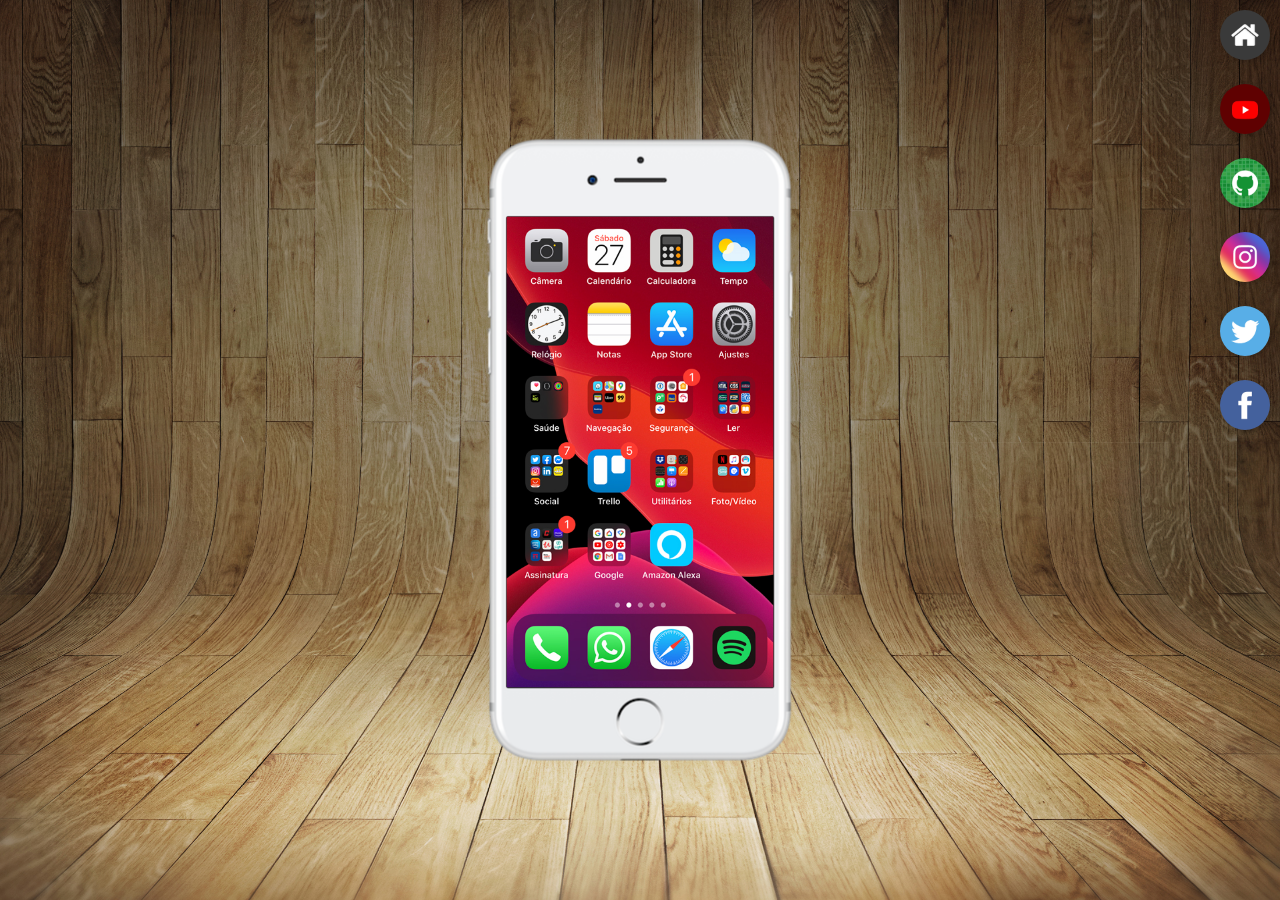
==== index.html @ ad7ce23b "arquivos link perfil bio" ====
<!DOCTYPE html>
<html lang="pt-br">
<head>
    <meta charset="UTF-8">
    <meta http-equiv="X-UA-Compatible" content="IE=edge">
    <meta name="viewport" content="width=device-width, initial-scale=1.0">
    <link rel="shortcut icon" href="favicon.ico" type="image/x-icon">
    <link rel="stylesheet" href="estilos/style.css">
    <title>Projeto Rede Sociais</title>
</head>
<body>
    <main>
        <section id="telefone">
            <iframe src="home.html" name="tela" id="tela" frameborder="0"> Seu Navegador não é compatível com isso.</iframe>

        </section>
        <section id="rede-sociais">
            <a href="home.html" target="tela"> <img src="imagens/logo-home.jpg" alt="Home"></a><br>
            <a href="youtube.html" target="tela"><img src="imagens/logo-youtube.jpg" alt="Youtube"></a><br>
            <a href="github.html" target="tela"><img src="imagens/logo-github.jpg" alt="Github"></a><br>
            <a href="instagram.html" target="tela"><img src="imagens/logo-instagram.jpg" alt="Instagram"></a><br>
            <a href="twitter.html" target="tela"><img src="imagens/logo-twitter.jpg" alt="twitter"></a><br>
            <a href="facebook.html" target="tela"><img src="imagens/logo-facebook.jpg" alt="facebook"></a>
        </section>
    </main>
    
</body>
</html>
---- estilos/style.css ----
@charset "UTF-8";

*{
    margin: 0px;
    padding: 0px;
    font-family: Arial, Helvetica, sans-serif;
}

html, body {
    height: 100vh;
    width: 100vw;
    background-color: black;
}

body{
    background: url(../imagens/fundo-madeira.jpg) no-repeat top center ;
    background-size: cover;
    background-attachment: fixed;
}

main{
    position: relative;
    height: 100vh;
}

section#telefone{
    position: absolute;
    top: 50%;
    left: 50%;
    transform: translate(-50%, -50%);
    height: 627px;
    width: 311px;
    background:url('../imagens/frame-iphone.png') no-repeat;
}
iframe#tela{
    position: relative;
    top: 80px;
    left: 22px;
    width: 267px;
    height: 471px;
}
section#rede-sociais{
    text-align: right;
}
section#rede-sociais > a > img{
    width: 50px;
    margin: 10px;
    border-radius: 50%;
    box-shadow: 2px 2px 5px rgba(0, 0, 0, 0.185);
    box-sizing: border-box;
}
section#rede-sociais img:hover{
    border:2px solid rgba(255, 255, 255, 0.532);
    transform: translate(-3px , -3px);
    box-shadow: 5px 5px 10px rgba(0, 0, 0, 0.416);
    transition: transform 0.4s, border .6s;
}
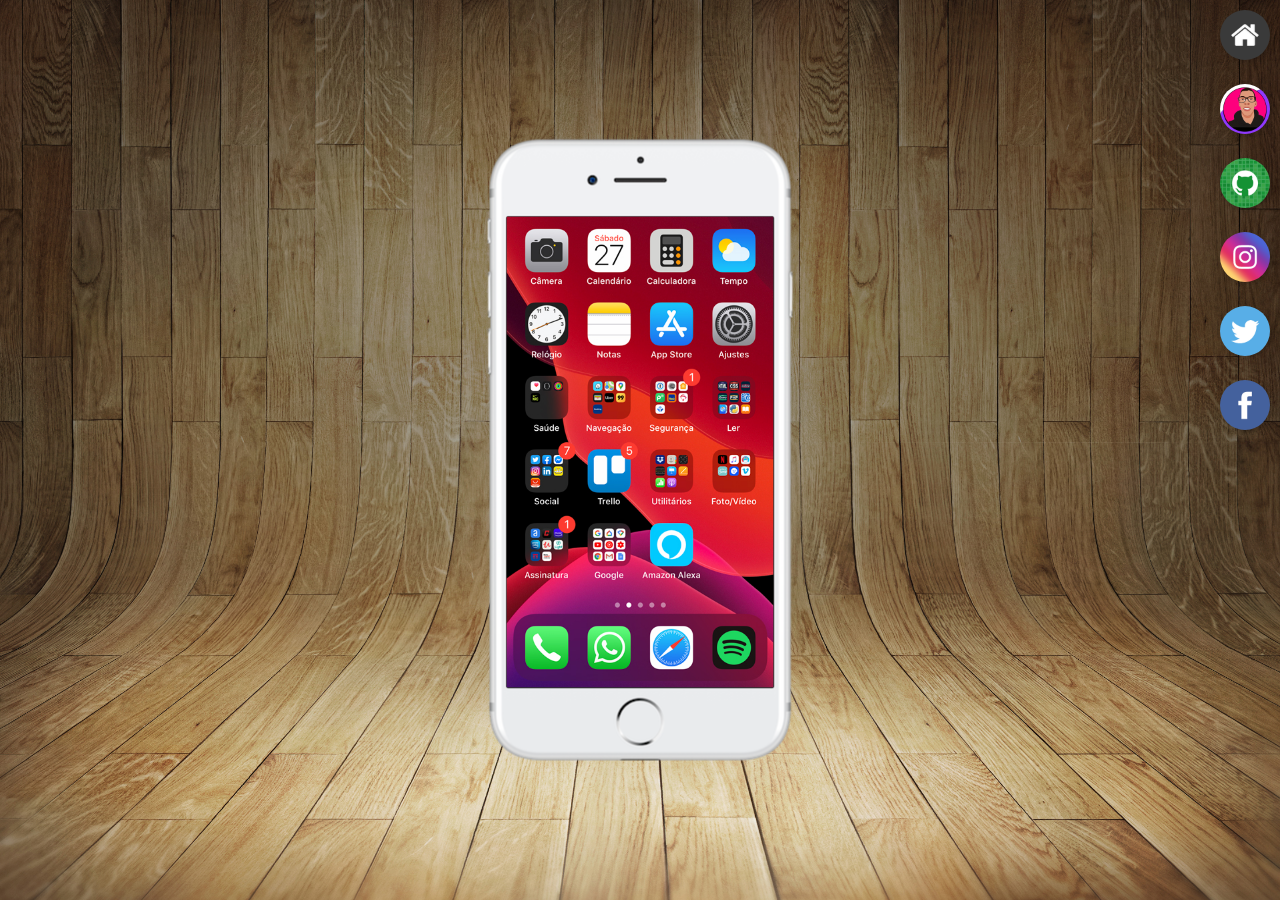
==== commit a2dbd359: "att" ====
--- a/index.html
+++ b/index.html
@@ -16,7 +16,7 @@
         </section>
         <section id="rede-sociais">
             <a href="home.html" target="tela"> <img src="imagens/logo-home.jpg" alt="Home"></a><br>
-            <a href="youtube.html" target="tela"><img src="imagens/logo-youtube.jpg" alt="Youtube"></a><br>
+            <a href="maldevdev.html" target="tela"><img src="imagens/logo-malves.jpg" alt="malvesdev"></a><br>
             <a href="github.html" target="tela"><img src="imagens/logo-github.jpg" alt="Github"></a><br>
             <a href="instagram.html" target="tela"><img src="imagens/logo-instagram.jpg" alt="Instagram"></a><br>
             <a href="twitter.html" target="tela"><img src="imagens/logo-twitter.jpg" alt="twitter"></a><br>
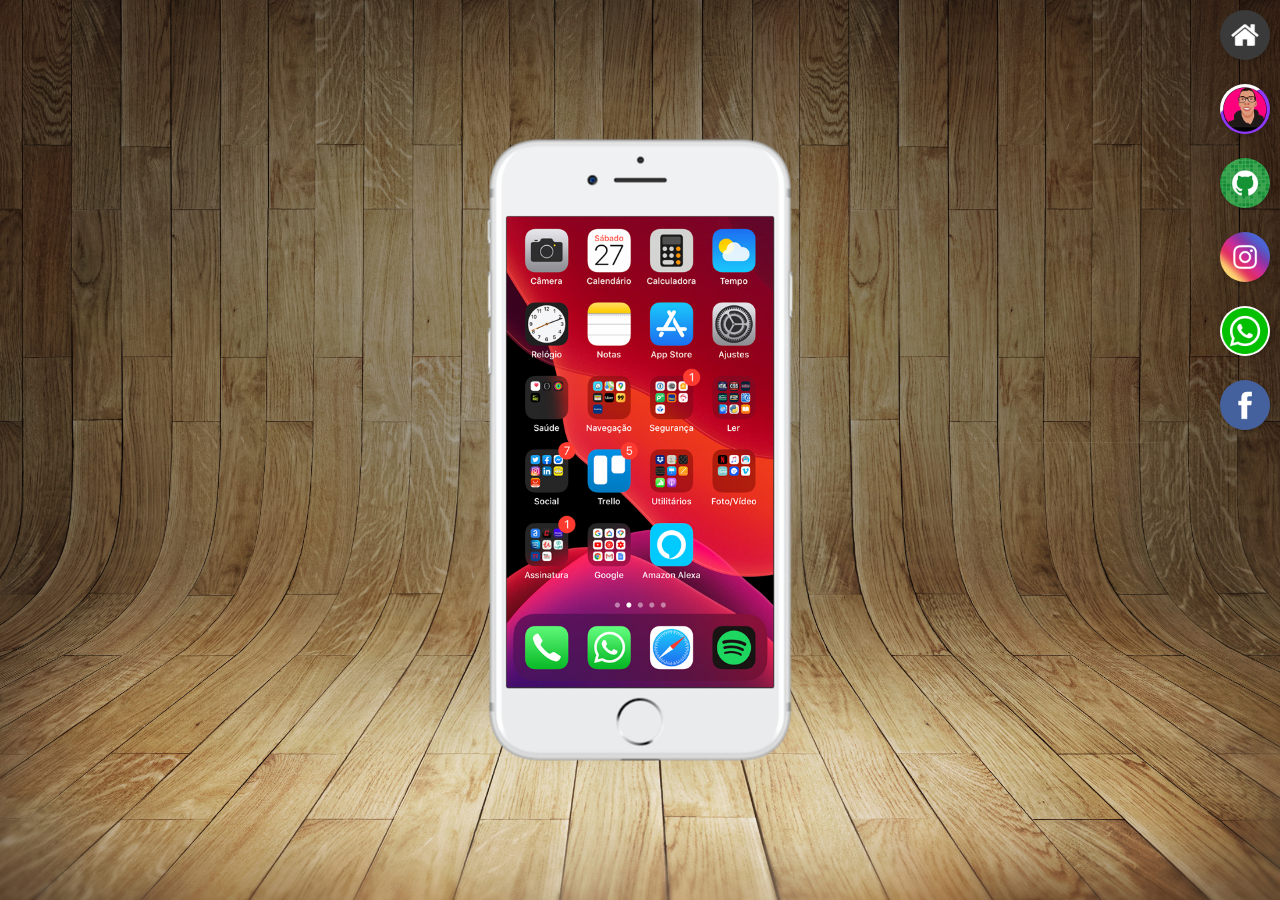
==== commit a96f97cb: "att malves" ====
--- a/index.html
+++ b/index.html
@@ -19,7 +19,7 @@
             <a href="maldevdev.html" target="tela"><img src="imagens/logo-malves.jpg" alt="malvesdev"></a><br>
             <a href="github.html" target="tela"><img src="imagens/logo-github.jpg" alt="Github"></a><br>
             <a href="instagram.html" target="tela"><img src="imagens/logo-instagram.jpg" alt="Instagram"></a><br>
-            <a href="twitter.html" target="tela"><img src="imagens/logo-twitter.jpg" alt="twitter"></a><br>
+            <a href="whatsapp.html" target="tela"><img src="imagens/logo-whatsapp.jpg" alt="twitter"></a><br>
             <a href="facebook.html" target="tela"><img src="imagens/logo-facebook.jpg" alt="facebook"></a>
         </section>
     </main>
